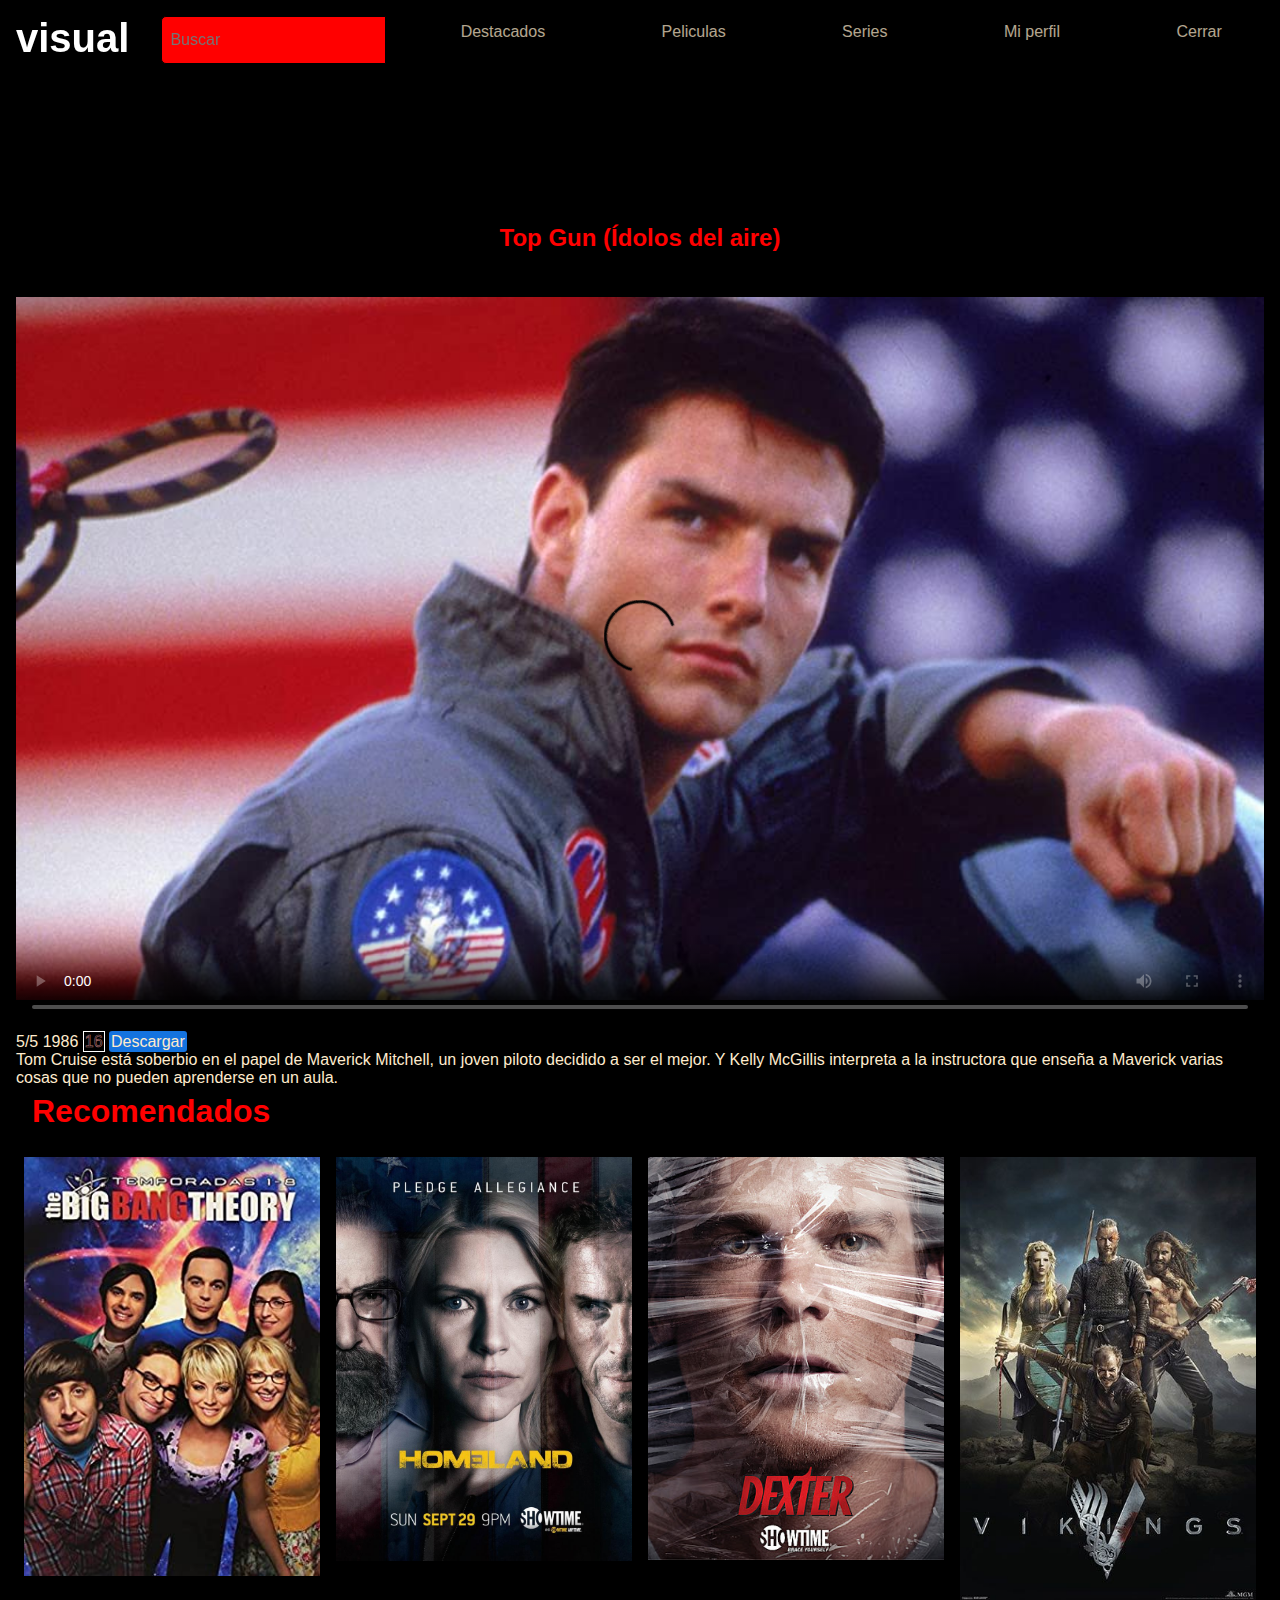
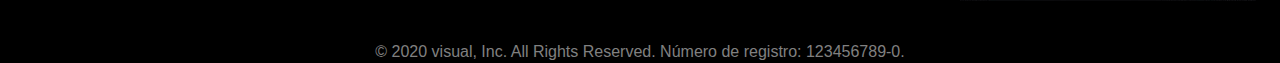
==== src/detail.html @ 2b9a6b08 "modificacion de practica inicial" ====
<!DOCTYPE html>
<html lang="en">

<head>
  <meta charset="UTF-8" />
  <meta name="viewport" content="width=device-width, initial-scale=1.0" />
  <title>Detalle</title>

  <link rel="stylesheet" href="./css/variable.css" />
  <link rel="stylesheet" href="./css/reset.css" />
  <link rel="stylesheet" href="./css/navbar.css" />
  <!-- <link rel="stylesheet" href="./css/play.css" /> -->
  <link rel="stylesheet" href="css/detail.css" />
</head>

<body>
  <nav id="navbar" class="navbar">
    <div class="navbar-logo">visual</div>

    <input type="checkbox" id="burger-checkbox">
    <label for="burger-checkbox" class="burger-label"></label>

    <form class="form-search" action="">
      <label for="search"></label>
      <input class="search" type="text" placeholder="Buscar" valor>
    </form>
    <ul class="navbar-list">
      <li class="navbar-item"><a href="./page.html#the-best">Destacados</a></li>
      <li class="navbar-item"><a href="./page.html#movies">Peliculas</a></li>
      <li class="navbar-item"><a href="./page.html#series">Series</a></li>
      <li class="navbar-item"><a href="./page.html#perfil">Mi perfil</a></li>
      <li class="navbar-item"><a href="./index.html">Cerrar</a></li>

    </ul>
    </div>
  </nav>
  <header class="header"></header>
  <main class="main">
    
      <section id="the-best" class="cards-item">
        <h1 class="title-content-detail">Top Gun (Ídolos del aire)</h1>
        <article class="info-card2">
          
          <a href="detail.html">
            <video class="video-cover" poster="img/cover/topgun.jpg" controls autoplay>
              <source class="video-cover" src="./video/top_gun.mp4" type="video/mp4">
            </video>

            <div class="card-content-detail">
            
              <div class="meta-data">
                <span class="rating">5/5</span>
                <span class="age-public">1986</span>
                <span class="classification">16</span>
                <span class="download">Descargar</span>
              </div>
              <div class="description">
  
                Tom Cruise está soberbio en el papel de Maverick Mitchell, un joven piloto decidido a ser el mejor. Y
                Kelly McGillis interpreta a la instructora que enseña a Maverick varias cosas que no pueden aprenderse en
                un aula.
              </div>
            </div>
          </a>
        </article>
       
        
      </section>
      <aside>
      <section id="series" class="cards-item">
        <h1 class="title-section">Recomendados</h1>
        <article class="info-card">
          <a href="detail.html">
            <div class="cover-content">
              <img src="./img/cover/the big bang.jpg" alt="">
            </div>
            <div class="card-content">
              <div class="title-content">The big bang theory</div>
              <div class="meta-data">
                <span class="rating">5.5/5</span>
                <span class="age-public">2008</span>
                <span class="classification">18</span>
                <span class="season">Season</span>
                <span class="download">Descarga</span>
  
              </div>
              <div class="description">
                Leonard y Sheldon son unos físicos brillantes, pero su genialidad no les deja interactuar con otras
                personas, specialmente con mujeres. Todo esto cambia cuando Penny, una hermosa mujer de alma libre, se
                muda al piso de al lado. Sheldon disfruta de pasar sus noches jugando Klingon Boggle con sus amigos. Sin
                embargo, Leonard ve en Penny un nuevo universo de posibilidades... incluido el amor.
              </div>
              <div class="casting">
                <ul itemprop="actors" itemscope itemtype="http://schema.org/Person">
                  <li itemprop="name">Gustavo de básica</li>
                  <li itemprop="name">Lola Mento</li>
                  <li itemprop="name">Aitor Tilla</li>
                  <li itemprop="name">Concha Quetón</li>
                  <li itemprop="name">Elena Nito del Bosque</li>
                </ul>
              </div>

            </div>
          </a>
        </article>
        <article class="info-card">
          <a href="detail.html">
            <div class="cover-content">
              <img src="./img/cover/homeland.jpg" alt="">
            </div>
            <div class="card-content">
              <div class="title-content">Homeland</div>
              <div class="meta-data">
                <span class="rating">4.8/5</span>
                <span class="age-public">2011</span>
                <span class="classification">18</span>
                <span class="season">Season</span>
                <span class="download">Descarga</span>
              </div>
              <div class="description">
                La antigua oficial de la CIA, Carrie, encuentra una paz relativa tras haberse sometido a terapia. Pero su
                progreso se ve amenazado cuando alguien de su pasado surge de la nada.
              </div>
            </div>
          </a>
        </article>
        <article class="info-card">
          <a href="detail.html">
            <div class="cover-content">
              <img src="./img/cover/dexter.jpg" alt="">
            </div>
            <div class="card-content">
              <div class="title-content">Dexter</div>
              <div class="meta-data">
                <span class="rating">4/5</span>
                <span class="age-public">2006</span>
                <span class="classification">16</span>
                <span class="season">Season</span>
                <span class="download">Descarga</span>
              </div>
              <div class="description">
                Dexter intenta capturar a un asesino que quizá conozca su secreto; transfieren a Debra a Homicidios.
              </div>
            </div>
          </a>
        </article>
        <article class="info-card special">
          <a href="detail.html">
            <div class="cover-content">
              <img src="./img/cover/vikingos.jpg" alt="Portada vikingos">
            </div>
            <div class="card-content">
              <div class="title-content">Vikingos</div>
              <div class="meta-data">
                <span class="rating">5/5</span>
                <span class="age-public">2013</span>
                <span class="classification">16</span>
                <span class="season">Season</span>
                <span class="download">Descarga</span>
              </div>
              <div class="description">
                Vikingos sigue las aventuras de Ragnar Lothbrok, el mayor héroe de su época. La serie narra la saga de la
                banda de vikingos de Ragnar y su familia mientras asciende hasta ser Rey de las tribus Vikingas. Aparte de
                ser un guerrero impávido, Ragnar representa las tradiciones nórdicas de devoción a los dioses, según la
                leyenda él es descendiente directo de Odín, dios de la guerra y los guerreros.
              </div>
            </div>
          </a>
        </article>
  
      </section>
      <aside>
  </main>
  <footer>
    <div class="footer">
      © 2020 visual, Inc. All Rights Reserved.
      Número de registro: 123456789-0.
    </div>
  </footer>
</body>

</html>
---- src/css/variable.css ----
*{
    font-family: Gotham SSm A,Gotham SSm B,Century Gothic,Futura,Arial,sans-serif;
}


:root{
    --login-logo-height:3rem;
    --border-radius: 5px;
    --header-height: 5rem;
    --screen-sm-min: 576px;
    

}


body{

    background:black;
    padding-top: var(--login-logo-height) ;
   


}



a, a:link, a:visited, a:focus {
    text-decoration: none ;
    color: blanchedalmond;
}
---- src/css/navbar.css ----
.navbar{
    background-color:rgba(0, 0, 0, 0.75);
    position: fixed;
    top: 0;
    width: 100%;
    height: var(--navbar-height);
    z-index: 10;
    min-width: 320px;
}
.navbar-logo{
  text-align: center;
  font-weight: 700;
  font-size: 2.5rem;
  margin:1rem;
  color:white;
}
#burger-checkbox{
    display: none;
}
#burger-chekbox{
  position:absolute;
  top: 1.5rem;
  left: 0.5rem;
  width: 2rem;
  height: 2rem;
  opacity: 0;
  z-index: 3;
}

.burger-label{

    position: absolute;
    top:1.5rem;
    left: 0.5tem;
    width: 2rem;
    height: 2rem;
    z-index: 3;
}

.burger-label:before{
        content:'';
        background-color:gray;
        width: 2.8rem;
        height: .2rem;
        position: absolute;
        left: 10px;
        top: 0.2rem;
        box-shadow: 0 .60rem 0 0 gray, 0 1.2rem 0 0 gray;

}

.navbar-list{
    list-style: none;
    display: none;
    flex-direction: column;
    height: 100vh;
    padding-left: 0;
    width: 80%;
    max-width: 280px;
    background:black;
    opacity: 0.7;
}

#burger-checkbox:checked ~ .navbar-list{
    display: inherit;
}


.navbar-item > a {
    display: block;
    text-align: center;
    line-height: 2rem;
    
}

.form-search {
  display: flex;
  position: absolute;
  right: 0;
  top: 0;
  height: var(--header-height);
  padding: 1rem;
  transition: all ease-in 0.5s;
  justify-content: flex-end;
}

.search{
  /* Le restamos el padding del formulario al alto del navbar
     para conseguir un tamaño cuadrado */
  width: calc(var(--header-height) - 1rem);
  border: solid 1px black;
  border-radius: var(--border-radius);
  background-color:red;
  padding: 0.5rem;
  font-size: 1rem;
  transition: width ease-in 0.5s;
  position: relative;
}

.search ~ label {
  display: block;
  position: absolute;
  top: 0;
  left: 0;
  height: var(--header-height);
  line-height: var(--header-height);
  width: var(--header-height);
  background-color: white;
  text-align: center;
  font-size: 1.5rem;
  padding: 0.10rem;
}

.search:focus {
  width: 100%;
  border-bottom-right-radius: 0;
  border-top-right-radius: 0;
}

.search:focus ~ label {
  display: none;
}

@media (min-width: 576px) {
}
@media (min-width: 768px) {
}
@media (min-width: 992px) {
  .burger-label {
    display: none;
  }

  .navbar {
    display: flex;
  
    
  }

  .navbar-list {
    flex: 1 0;
    height: unset;
    width: unset;
    max-width: 90%;
    display: flex;
    flex-direction: row;
    justify-content: space-around;
    background: black;
   
  }

  .form-search {
    position: unset;
  }

  .form-search .search{
    width: auto;
    border-bottom-right-radius: 0;
    border-top-right-radius: 0;
  }

  .form-search .search{
    width: auto;
    padding: 0.5rem;
  }
}
@media (min-width: 1200px) {
}
---- src/css/detail.css ----
.main {
  margin-top: var(--header-height);
  min-width: 320px;
}


.cards-item {
  display: flex;
  flex-direction: column;

}

.cards-item,
.title-section {
  margin: 2rem 1rem 0rem 1rem;
}
h1 {
  color: red;
  font-size: 2.0rem;
  text-align: center;
}
.info-card {
  margin: 1rem;
  position: relative;
  min-height: 200px;
}
.videos-trailer {
  position: absoluta;
  top: var(--header-height);
 
}
.video-cover {
  width: 100%;
  height: 100%;
}

.title-content-detail{
  font-size: 1.5rem;
  text-align: center;
  font-weight: bolder;
  
}

.info-card .cover-content img{
  display: block;
  width: 100%;
}

.card-content {
  position: absolute;
  bottom: 0;
  padding: 1rem;
  background: rgba(24, 23, 29, 0.75);
}


.info-card .title-content {
  font-size: 1.8rem;
  font-weight: bolder;
  margin-bottom: 0.6rem;
}
.info-card .meta-data {
  display: flex;
  justify-content: space-between;
  align-items: baseline;
}
.meta-data .rating .age-public .classification .download .season {
  margin-right: 10px;
  font-size: 2rem;
}
.meta-data .classification {
  border: white 0.4px solid;
  padding: 1px;
  -webkit-text-stroke: 0.6px rgb(173, 114, 114);
  color: transparent;
}
.meta-data .download {
  background-color: rgb(20, 115, 223);
  padding: 2px;
  border-radius: 3px 3px 3px 3px;
}
.meta-data .season {
  background-color: rgb(20, 115, 223);
  padding: 3px;
  border-radius: 3px 3px 3px 3px;
}

.footer {
  width: 100%;
  background-color: black;
  bottom: 0;
  color: gray;
  text-align: center;
  white-space: normal;
  margin-top: 1.5rem;
  left: 0;

  padding: 2px;
}

@media (min-width: 576px) {
}
@media (min-width: 768px) {
  .cards-item {
    display: flex;
    flex-direction: row;
    flex-wrap: wrap;
    justify-content: space-around;
    position: relative;
    padding-top: 5rem;
  }

  .cards-item .title-section {
    position: absolute;
    z-index: 5;
    top: 2rem;
    left: 1rem;
    margin: 0;
  }

  .info-card {
    margin: 1rem 0;
    width: 45%;
    overflow: hidden;
  }
}
/* @media (min-width: 992px) {
    .info-card {
      width: 30%;
    }
  } */

@media (min-width: 1200px) {
  .info-card {
    width: calc(100% / 4 - 1rem);
  }
}
@media (hover: hover) {
  .card-content {
    opacity: 0;
    transition: all cubic-bezier(0.81, -0.04, 1, 1) 0.3s;
    transform: translateY(100%);
  }

  .info-card a:hover .card-content {
    opacity: 1;
    transform: translateY(0%);
  }
}
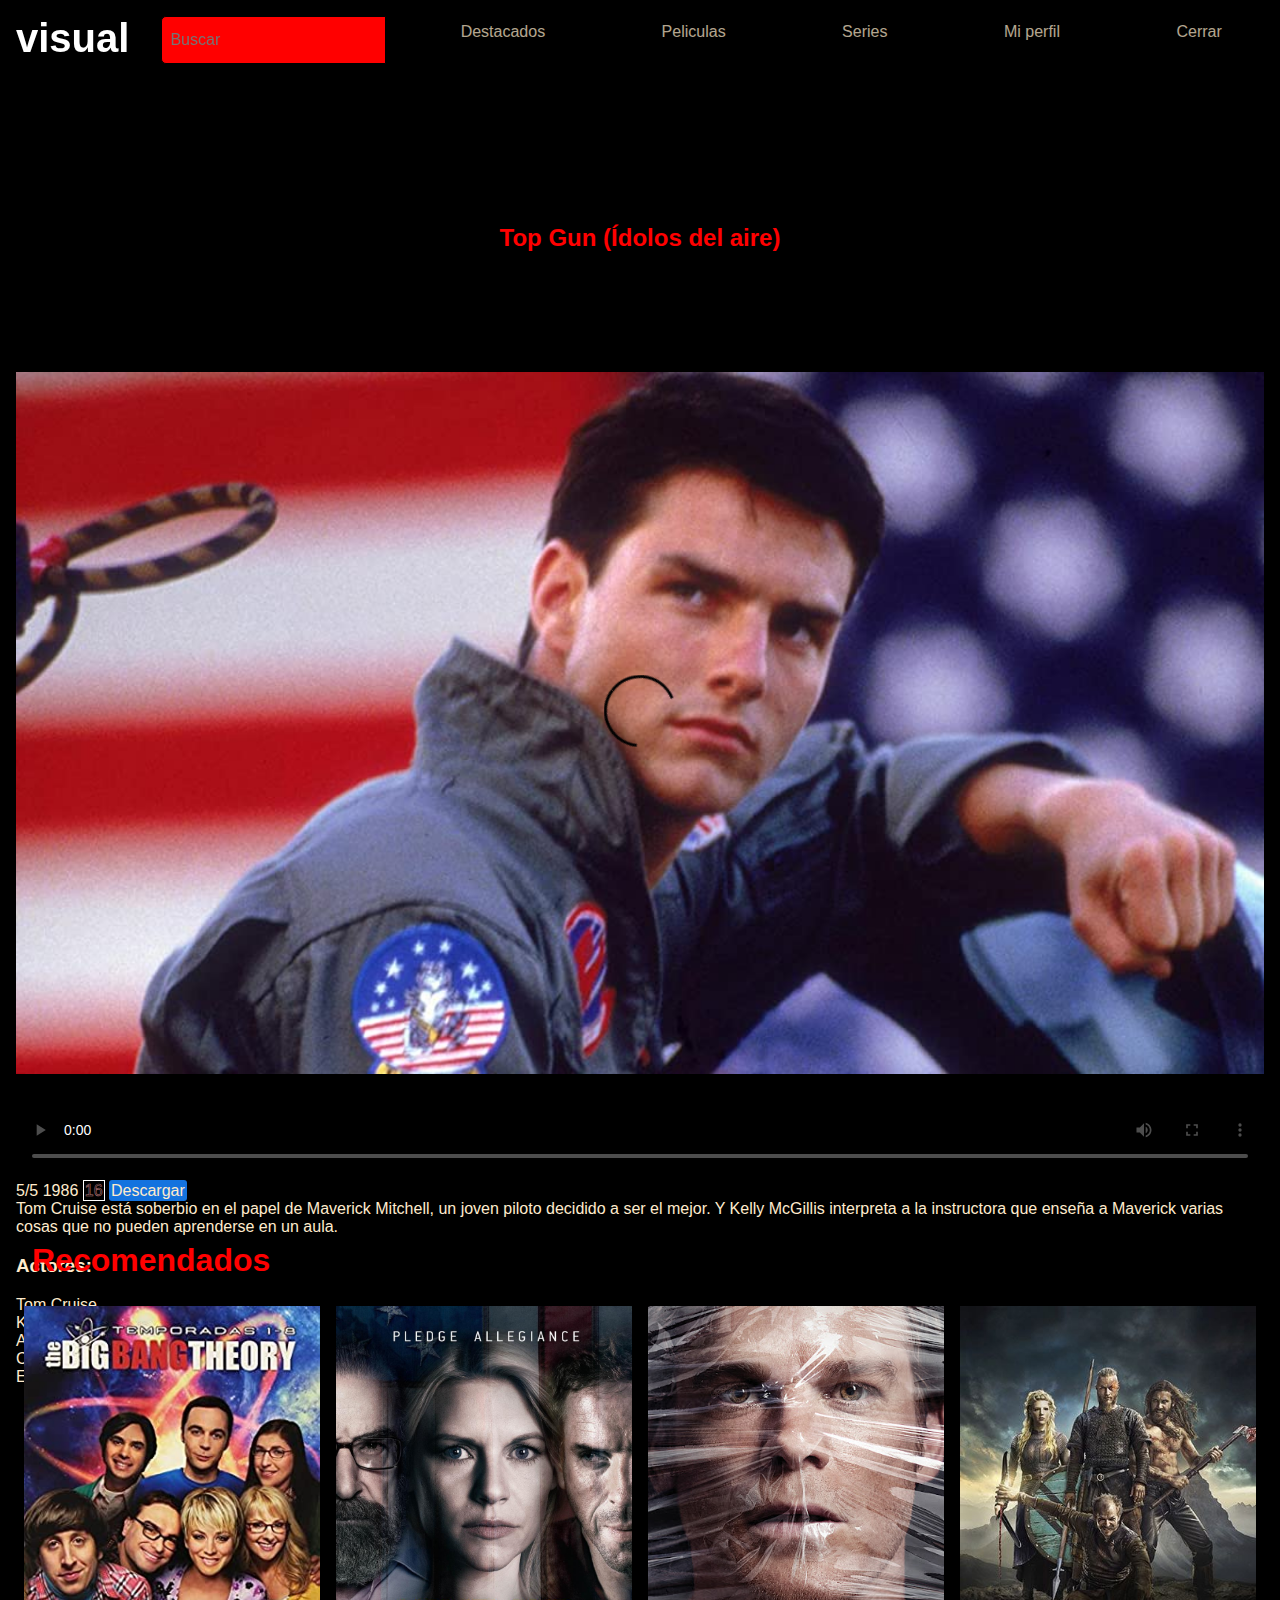
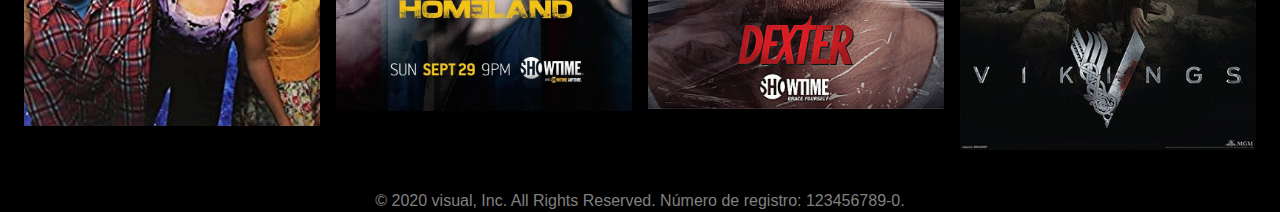
==== commit 0bc42eb1: "se modifica el detalle en html y css" ====
--- a/src/detail.html
+++ b/src/detail.html
@@ -60,6 +60,16 @@
                 Kelly McGillis interpreta a la instructora que enseña a Maverick varias cosas que no pueden aprenderse en
                 un aula.
               </div>
+              <div class="casting">
+                <h3 itemprop="casting-title">Actores:</h1>
+                <ul itemprop="actors" itemscope itemtype="http://schema.org/Person">
+                  <li itemprop="name">Tom Cruise</li> 
+                  <li itemprop="name">Kelly McGillis</li>
+                  <li itemprop="name">Aitor Tilla</li>
+                  <li itemprop="name">Concha Quetón</li>
+                  <li itemprop="name">Elena Nito del Bosque</li>
+                </ul>
+              </div>
             </div>
           </a>
         </article>
@@ -67,7 +77,7 @@
         
       </section>
       <aside>
-      <section id="series" class="cards-item">
+      <section id="recomerder" class="cards-item">
         <h1 class="title-section">Recomendados</h1>
         <article class="info-card">
           <a href="detail.html">
@@ -90,15 +100,7 @@
                 muda al piso de al lado. Sheldon disfruta de pasar sus noches jugando Klingon Boggle con sus amigos. Sin
                 embargo, Leonard ve en Penny un nuevo universo de posibilidades... incluido el amor.
               </div>
-              <div class="casting">
-                <ul itemprop="actors" itemscope itemtype="http://schema.org/Person">
-                  <li itemprop="name">Gustavo de básica</li>
-                  <li itemprop="name">Lola Mento</li>
-                  <li itemprop="name">Aitor Tilla</li>
-                  <li itemprop="name">Concha Quetón</li>
-                  <li itemprop="name">Elena Nito del Bosque</li>
-                </ul>
-              </div>
+             
 
             </div>
           </a>
--- a/src/css/detail.css
+++ b/src/css/detail.css
@@ -40,6 +40,14 @@
   font-weight: bolder;
   
 }
+
+.casting-title, .casting ul{
+  text-align: left;
+  padding: 0;
+  margin: 0;
+  list-style:none;
+}
+
 
 .info-card .cover-content img{
   display: block;
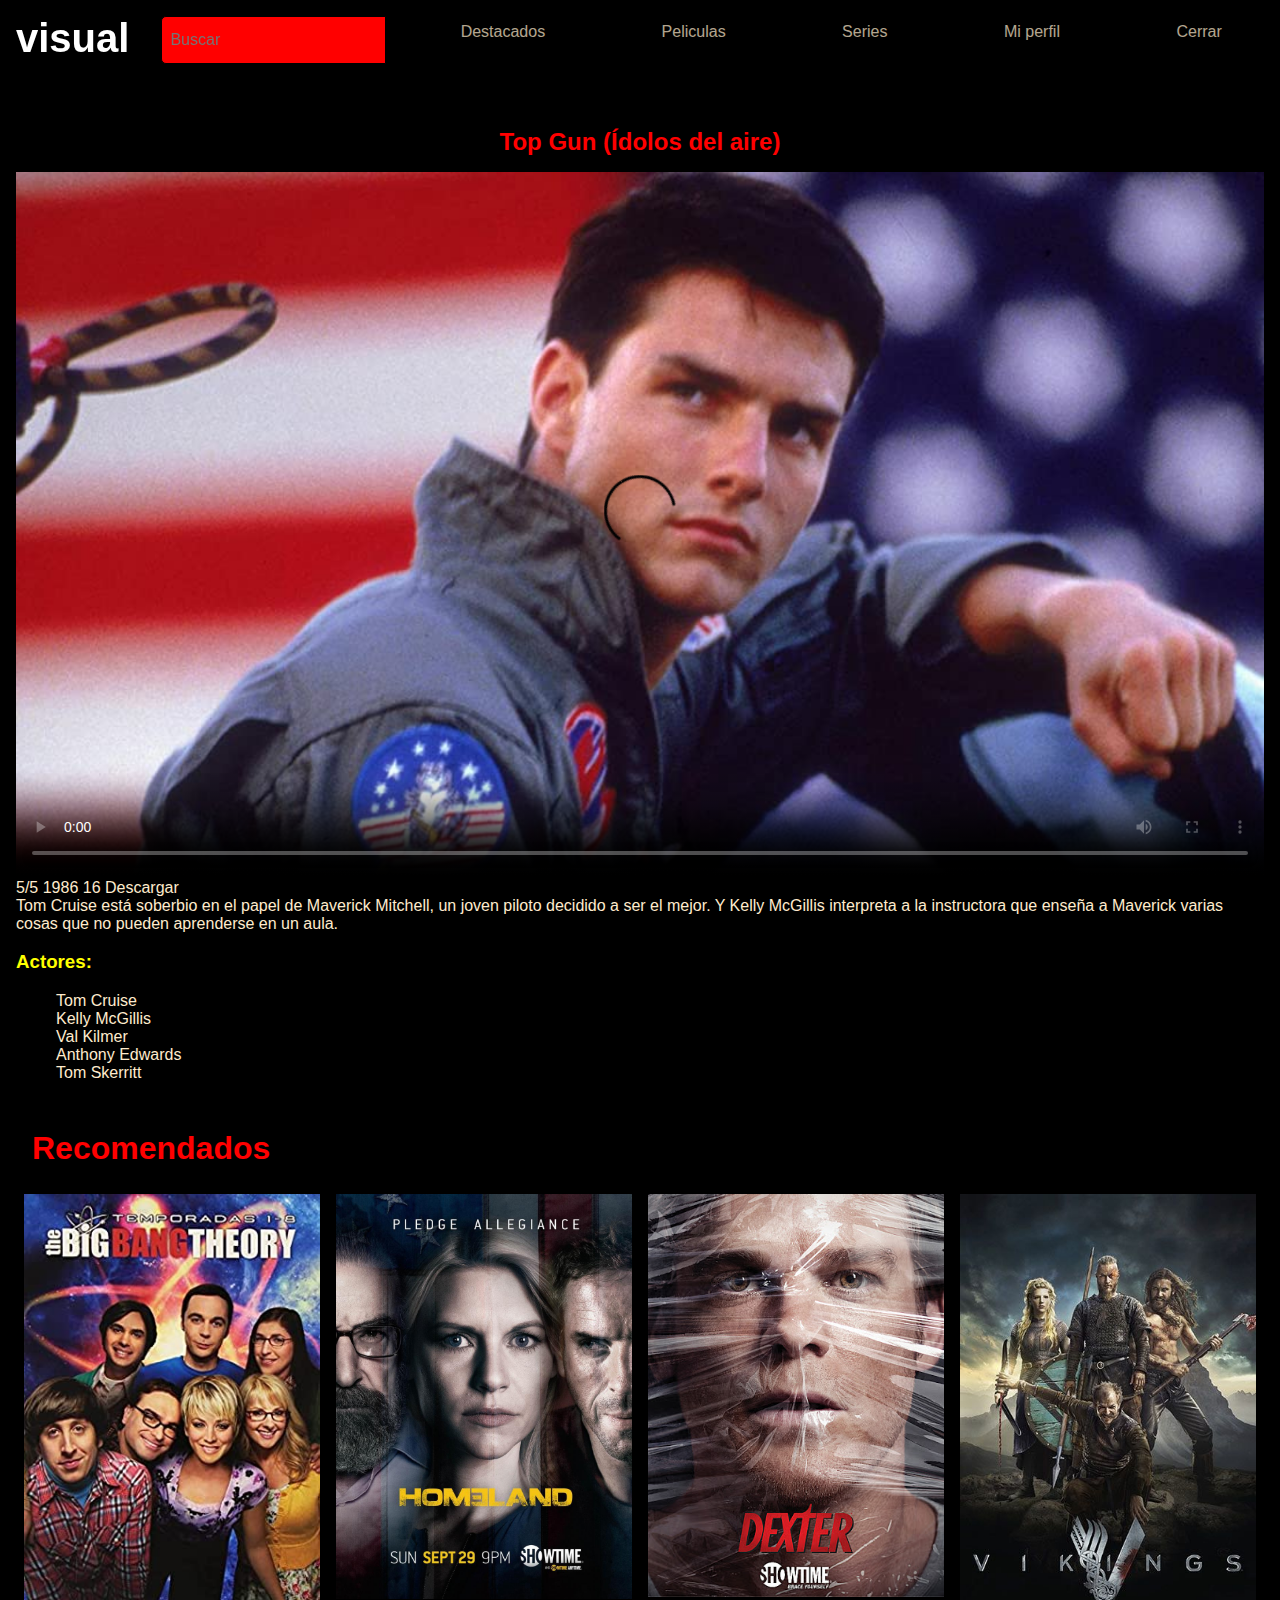
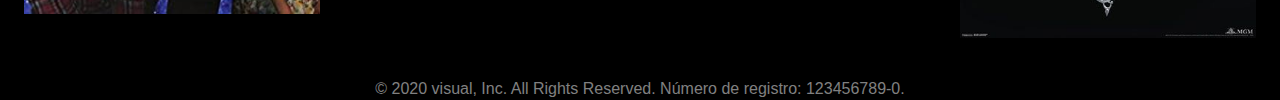
==== commit 8cc1715a: "se correge css en detallas" ====
--- a/src/detail.html
+++ b/src/detail.html
@@ -9,7 +9,6 @@
   <link rel="stylesheet" href="./css/variable.css" />
   <link rel="stylesheet" href="./css/reset.css" />
   <link rel="stylesheet" href="./css/navbar.css" />
-  <!-- <link rel="stylesheet" href="./css/play.css" /> -->
   <link rel="stylesheet" href="css/detail.css" />
 </head>
 
@@ -22,7 +21,7 @@
 
     <form class="form-search" action="">
       <label for="search"></label>
-      <input class="search" type="text" placeholder="Buscar" valor>
+      <input id="search" class="search" type="text" placeholder="Buscar">
     </form>
     <ul class="navbar-list">
       <li class="navbar-item"><a href="./page.html#the-best">Destacados</a></li>
@@ -36,47 +35,44 @@
   </nav>
   <header class="header"></header>
   <main class="main">
-    
-      <section id="the-best" class="cards-item">
-        <h1 class="title-content-detail">Top Gun (Ídolos del aire)</h1>
-        <article class="info-card2">
-          
-          <a href="detail.html">
-            <video class="video-cover" poster="img/cover/topgun.jpg" controls autoplay>
-              <source class="video-cover" src="./video/top_gun.mp4" type="video/mp4">
-            </video>
+    <section class="cards-item-details">
+      <h1 class="title-content-detail">Top Gun (Ídolos del aire)</h1>
+      <article class="info-card2">
 
-            <div class="card-content-detail">
-            
-              <div class="meta-data">
-                <span class="rating">5/5</span>
-                <span class="age-public">1986</span>
-                <span class="classification">16</span>
-                <span class="download">Descargar</span>
-              </div>
-              <div class="description">
-  
-                Tom Cruise está soberbio en el papel de Maverick Mitchell, un joven piloto decidido a ser el mejor. Y
-                Kelly McGillis interpreta a la instructora que enseña a Maverick varias cosas que no pueden aprenderse en
-                un aula.
-              </div>
-              <div class="casting">
-                <h3 itemprop="casting-title">Actores:</h1>
-                <ul itemprop="actors" itemscope itemtype="http://schema.org/Person">
-                  <li itemprop="name">Tom Cruise</li> 
-                  <li itemprop="name">Kelly McGillis</li>
-                  <li itemprop="name">Aitor Tilla</li>
-                  <li itemprop="name">Concha Quetón</li>
-                  <li itemprop="name">Elena Nito del Bosque</li>
-                </ul>
-              </div>
+        <a href="detail.html">
+          <video class="video-cover" poster="img/cover/topgun.jpg" controls autoplay>
+            <source class="video-cover" src="./video/top_gun.mp4" type="video/mp4">
+          </video>
+
+          <div class="card-content-detail">
+
+            <div class="meta-data-details">
+              <span class="rating">5/5</span>
+              <span class="age-public">1986</span>
+              <span class="classification">16</span>
+              <span class="download">Descargar</span>
             </div>
-          </a>
-        </article>
-       
-        
-      </section>
-      <aside>
+            <div class="description">
+
+              Tom Cruise está soberbio en el papel de Maverick Mitchell, un joven piloto decidido a ser el mejor. Y
+              Kelly McGillis interpreta a la instructora que enseña a Maverick varias cosas que no pueden aprenderse en
+              un aula.
+            </div>
+            <div class="casting">
+              <h3 class="casting-title" itemprop="casting-title">Actores:</h3>
+              <ul itemprop="actors" itemscope itemtype="http://schema.org/Person">
+                <li itemprop="name">Tom Cruise</li>
+                <li itemprop="name">Kelly McGillis</li>
+                <li itemprop="name">Val Kilmer</li>
+                <li itemprop="name">Anthony Edwards</li>
+                <li itemprop="name">Tom Skerritt</li>
+              </ul>
+            </div>
+          </div>
+        </a>
+      </article>
+    </section>
+    <aside>
       <section id="recomerder" class="cards-item">
         <h1 class="title-section">Recomendados</h1>
         <article class="info-card">
@@ -92,7 +88,7 @@
                 <span class="classification">18</span>
                 <span class="season">Season</span>
                 <span class="download">Descarga</span>
-  
+
               </div>
               <div class="description">
                 Leonard y Sheldon son unos físicos brillantes, pero su genialidad no les deja interactuar con otras
@@ -100,7 +96,7 @@
                 muda al piso de al lado. Sheldon disfruta de pasar sus noches jugando Klingon Boggle con sus amigos. Sin
                 embargo, Leonard ve en Penny un nuevo universo de posibilidades... incluido el amor.
               </div>
-             
+
 
             </div>
           </a>
@@ -120,7 +116,8 @@
                 <span class="download">Descarga</span>
               </div>
               <div class="description">
-                La antigua oficial de la CIA, Carrie, encuentra una paz relativa tras haberse sometido a terapia. Pero su
+                La antigua oficial de la CIA, Carrie, encuentra una paz relativa tras haberse sometido a terapia. Pero
+                su
                 progreso se ve amenazado cuando alguien de su pasado surge de la nada.
               </div>
             </div>
@@ -161,15 +158,17 @@
                 <span class="download">Descarga</span>
               </div>
               <div class="description">
-                Vikingos sigue las aventuras de Ragnar Lothbrok, el mayor héroe de su época. La serie narra la saga de la
-                banda de vikingos de Ragnar y su familia mientras asciende hasta ser Rey de las tribus Vikingas. Aparte de
+                Vikingos sigue las aventuras de Ragnar Lothbrok, el mayor héroe de su época. La serie narra la saga de
+                la
+                banda de vikingos de Ragnar y su familia mientras asciende hasta ser Rey de las tribus Vikingas. Aparte
+                de
                 ser un guerrero impávido, Ragnar representa las tradiciones nórdicas de devoción a los dioses, según la
                 leyenda él es descendiente directo de Odín, dios de la guerra y los guerreros.
               </div>
             </div>
           </a>
         </article>
-  
+
       </section>
       <aside>
   </main>
--- a/src/css/detail.css
+++ b/src/css/detail.css
@@ -3,20 +3,28 @@
   min-width: 320px;
 }
 
+.cards-item-details {
+  display: block;
+  margin: 1rem 1rem 0rem 1rem;
+}
+
+.meta-data-details {
+  top: 2rem;
+  bottom: 2rem;
+}
 
 .cards-item {
   display: flex;
   flex-direction: column;
-
 }
 
 .cards-item,
 .title-section {
-  margin: 2rem 1rem 0rem 1rem;
+  margin: 1rem 1rem 0rem 1rem;
 }
 h1 {
   color: red;
-  font-size: 2.0rem;
+  font-size: 2rem;
   text-align: center;
 }
 .info-card {
@@ -25,31 +33,29 @@
   min-height: 200px;
 }
 .videos-trailer {
-  position: absoluta;
+  position: absolute;
   top: var(--header-height);
- 
 }
 .video-cover {
   width: 100%;
   height: 100%;
 }
 
-.title-content-detail{
+.title-content-detail {
   font-size: 1.5rem;
   text-align: center;
   font-weight: bolder;
-  
 }
 
-.casting-title, .casting ul{
+.casting-title {
+  color: yellow;
+}
+.casting ul {
   text-align: left;
-  padding: 0;
-  margin: 0;
-  list-style:none;
+  list-style: none;
 }
 
-
-.info-card .cover-content img{
+.info-card .cover-content img {
   display: block;
   width: 100%;
 }
@@ -60,7 +66,6 @@
   padding: 1rem;
   background: rgba(24, 23, 29, 0.75);
 }
-
 
 .info-card .title-content {
   font-size: 1.8rem;
@@ -132,11 +137,11 @@
     overflow: hidden;
   }
 }
-/* @media (min-width: 992px) {
-    .info-card {
-      width: 30%;
-    }
-  } */
+@media (min-width: 992px) {
+  .info-card {
+    width: 30%;
+  }
+}
 
 @media (min-width: 1200px) {
   .info-card {
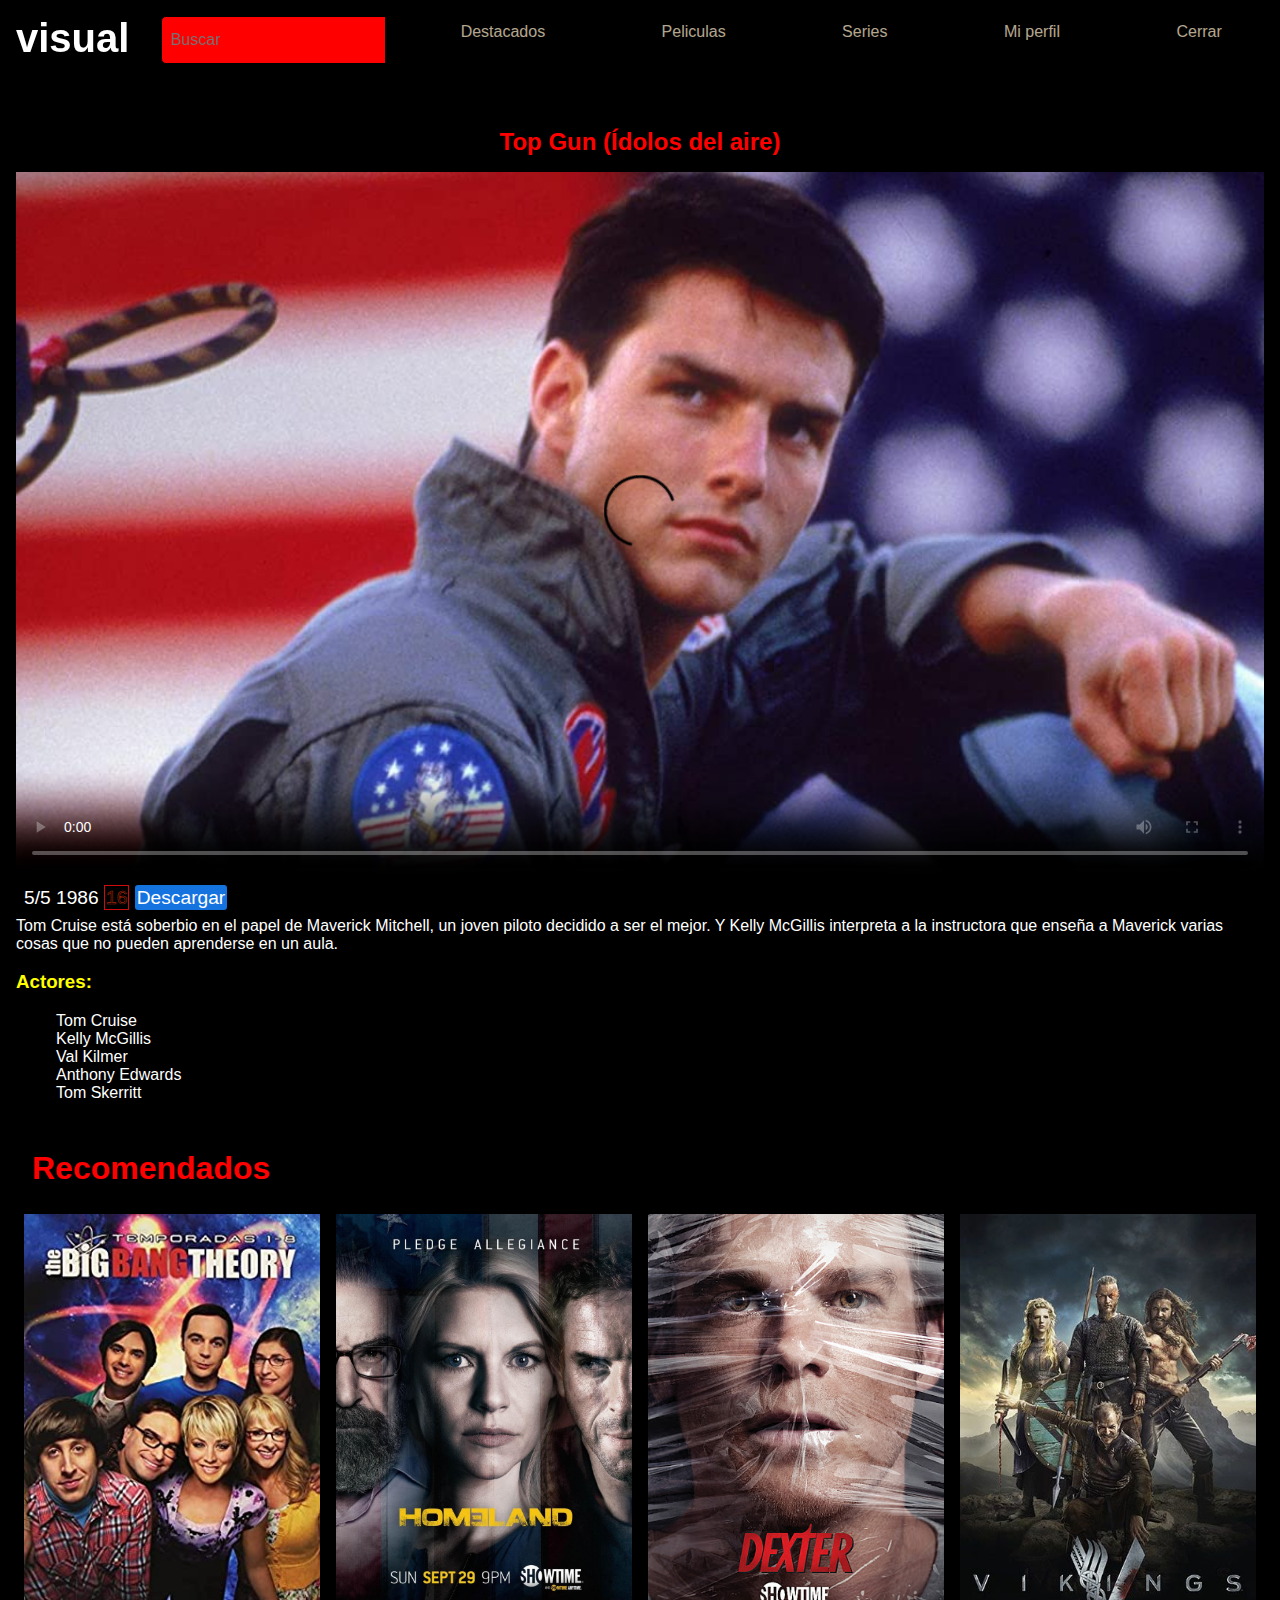
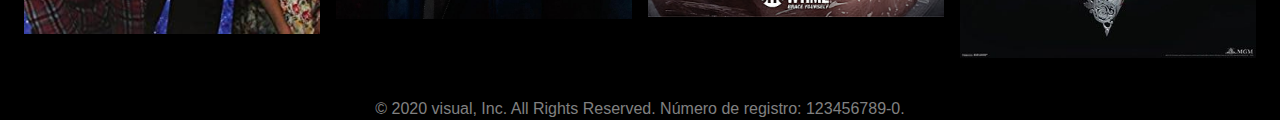
==== commit eadbd63e: "correcion de error en las rating-star y detallas de las peliculas" ====
--- a/src/detail.html
+++ b/src/detail.html
@@ -37,39 +37,39 @@
   <main class="main">
     <section class="cards-item-details">
       <h1 class="title-content-detail">Top Gun (Ídolos del aire)</h1>
-      <article class="info-card2">
+      <article>
 
-        <a href="detail.html">
-          <video class="video-cover" poster="img/cover/topgun.jpg" controls autoplay>
-            <source class="video-cover" src="./video/top_gun.mp4" type="video/mp4">
-          </video>
 
-          <div class="card-content-detail">
+        <video class="video-cover" poster="img/cover/topgun.jpg" controls autoplay>
+          <source class="video-cover" src="./video/top_gun.mp4" type="video/mp4">
+        </video>
 
-            <div class="meta-data-details">
-              <span class="rating">5/5</span>
-              <span class="age-public">1986</span>
-              <span class="classification">16</span>
-              <span class="download">Descargar</span>
-            </div>
-            <div class="description">
+        <div class="card-content-detail">
 
-              Tom Cruise está soberbio en el papel de Maverick Mitchell, un joven piloto decidido a ser el mejor. Y
-              Kelly McGillis interpreta a la instructora que enseña a Maverick varias cosas que no pueden aprenderse en
-              un aula.
-            </div>
-            <div class="casting">
-              <h3 class="casting-title" itemprop="casting-title">Actores:</h3>
-              <ul itemprop="actors" itemscope itemtype="http://schema.org/Person">
-                <li itemprop="name">Tom Cruise</li>
-                <li itemprop="name">Kelly McGillis</li>
-                <li itemprop="name">Val Kilmer</li>
-                <li itemprop="name">Anthony Edwards</li>
-                <li itemprop="name">Tom Skerritt</li>
-              </ul>
-            </div>
+          <div class="meta-data-details">
+            <span class="rating-details">5/5</span>
+            <span class="age-public-details">1986</span>
+            <span class="classification-details">16</span>
+            <span class="download-details">Descargar</span>
           </div>
-        </a>
+          <div class="description">
+
+            Tom Cruise está soberbio en el papel de Maverick Mitchell, un joven piloto decidido a ser el mejor. Y
+            Kelly McGillis interpreta a la instructora que enseña a Maverick varias cosas que no pueden aprenderse en
+            un aula.
+          </div>
+          <div class="casting">
+            <h3 class="casting-title" itemprop="casting-title">Actores:</h3>
+            <ul itemprop="actors" itemscope itemtype="http://schema.org/Person">
+              <li itemprop="name">Tom Cruise</li>
+              <li itemprop="name">Kelly McGillis</li>
+              <li itemprop="name">Val Kilmer</li>
+              <li itemprop="name">Anthony Edwards</li>
+              <li itemprop="name">Tom Skerritt</li>
+            </ul>
+          </div>
+        </div>
+
       </article>
     </section>
     <aside>
--- a/src/css/detail.css
+++ b/src/css/detail.css
@@ -6,11 +6,30 @@
 .cards-item-details {
   display: block;
   margin: 1rem 1rem 0rem 1rem;
+  color: white;
 }
 
 .meta-data-details {
-  top: 2rem;
-  bottom: 2rem;
+  top: 1rem;
+  bottom: 1rem;
+  margin: 0.5rem;
+  right: 3rem;
+  font-size: 1.2rem;
+}
+
+.rating-details .age-public-details .classification-details .download-details {
+  left: 2rem;
+}
+.meta-data-details .classification-details {
+  border: rgb(209, 11, 11) 0.4px solid;
+  padding: 1px;
+  -webkit-text-stroke: 0.6px rgba(202, 48, 9, 0.836);
+  color: transparent;
+}
+.meta-data-details .download-details {
+  background-color: rgb(20, 115, 223);
+  padding: 2px;
+  border-radius: 3px 3px 3px 3px;
 }
 
 .cards-item {
